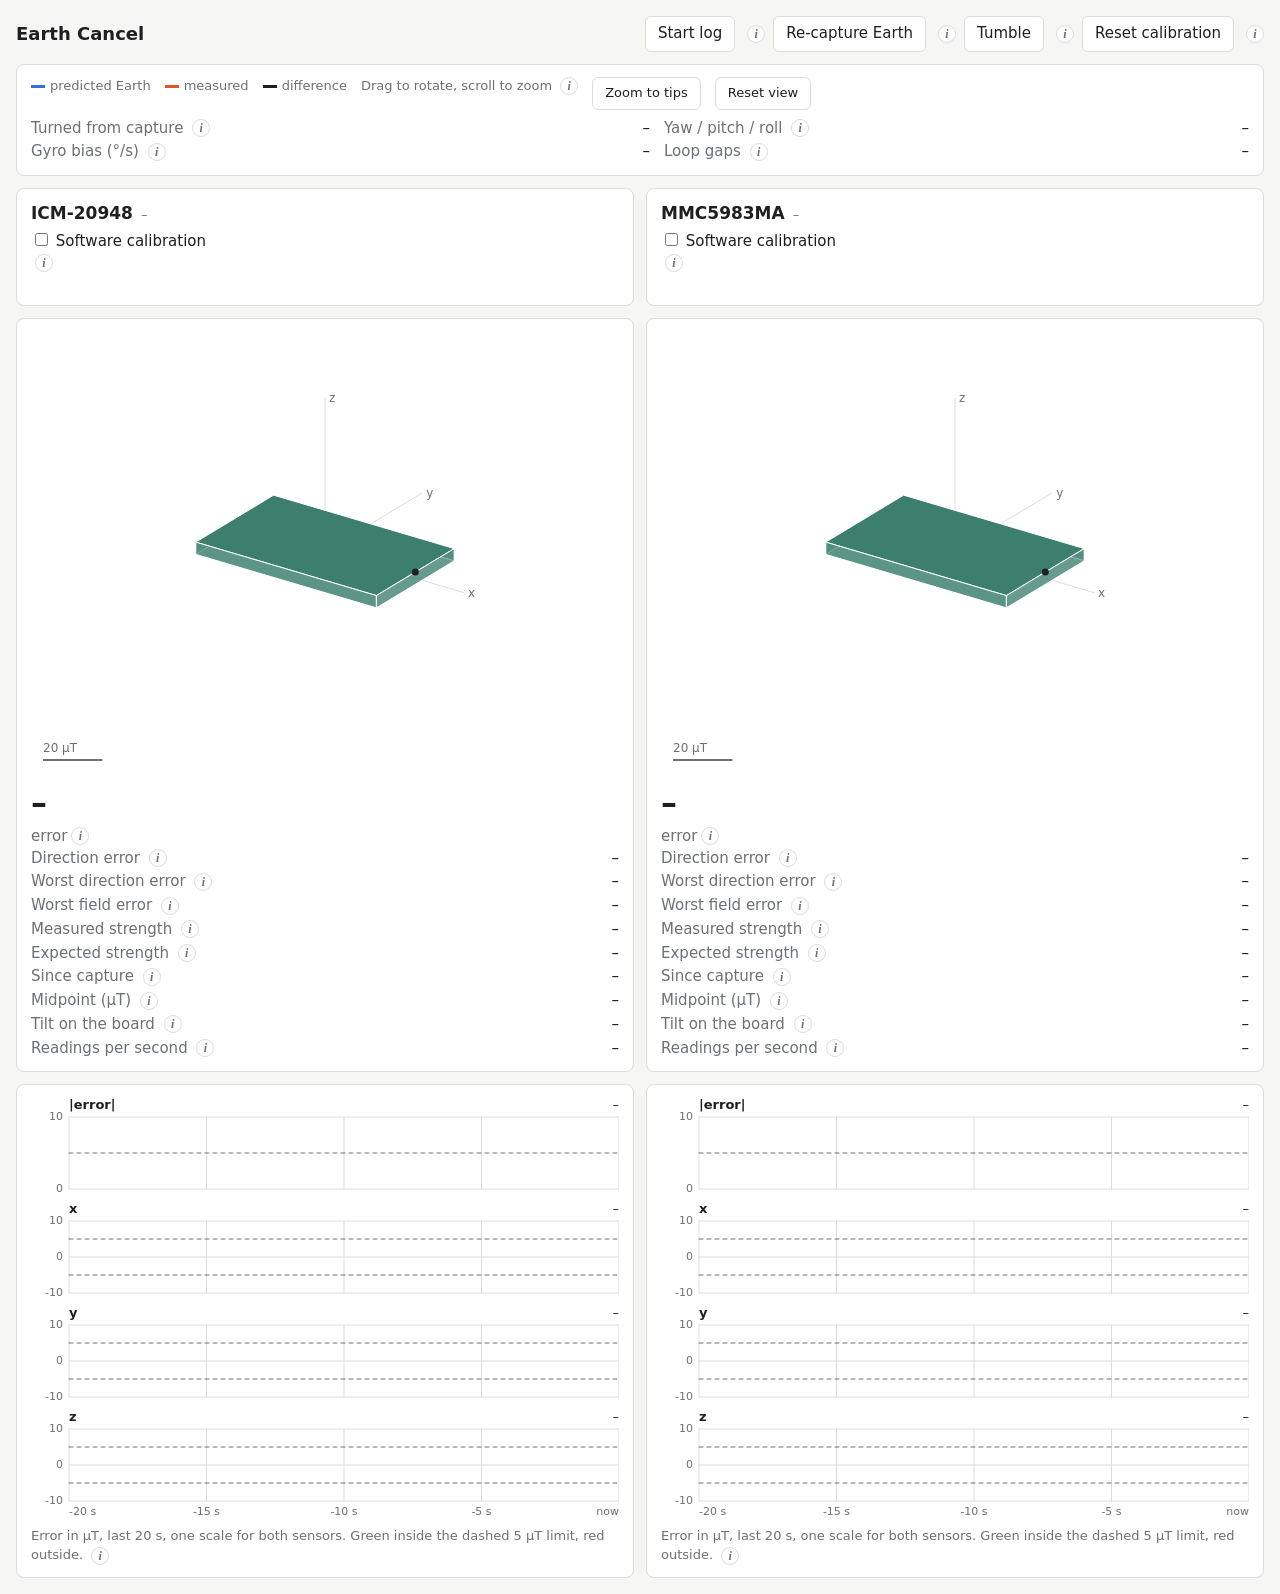
==== prototyping/earth-cancel/page/index.html @ e189b97b "Move IMU tooling under prototyping/ and add earth-cancel, em-driver, em-localizer, em-steady Snapsho" ====
<!doctype html>
<html lang="en">
<head>
<meta charset="utf-8">
<meta name="viewport" content="width=device-width, initial-scale=1">
<title>Earth Cancel</title>
<link rel="stylesheet" href="style.css">
</head>
<body>
<main>
  <header>
    <h1>Earth Cancel</h1><span class="sp"></span>
    <span id="logstat"></span><a id="loglink" target="_blank"></a>
    <button id="log">Start log</button><button class="info" data-info="log"></button>
    <button id="capture">Re-capture Earth</button><button class="info" data-info="capture"></button>
    <button id="tumble">Tumble</button><button class="info" data-info="tumble"></button>
    <button id="reset">Reset calibration</button><button class="info" data-info="reset"></button>
  </header>
  <div class="card" id="tumblecard">
    <strong>Tumble</strong>
    <p>Slowly turn the board through every direction, each face up and down, in one spot, for 20&ndash;30 s. Finish unlocks when both sensors are ready. <button class="info" data-info="sweep"></button></p>
    <button class="primary" id="tumblefinish">Finish</button>
    <button id="tumblecancel">Cancel</button>
  </div>
  <div class="card shared">
    <div class="legend">
      <span><i style="background:var(--pred)"></i>predicted Earth</span>
      <span><i style="background:var(--meas)"></i>measured</span>
      <span><i style="background:var(--ink)"></i>difference</span>
      <span>Drag to rotate, scroll to zoom <button class="info" data-info="view"></button></span>
      <button id="tips">Zoom to tips</button>
      <button id="resetview">Reset view</button>
    </div>
    <dl>
      <dt>Turned from capture <button class="info" data-info="turned"></button></dt><dd id="turn">&ndash;</dd>
      <dt>Yaw / pitch / roll <button class="info" data-info="facing"></button></dt><dd id="ypr">&ndash;</dd>
      <dt>Gyro bias (&deg;/s) <button class="info" data-info="bias"></button></dt><dd id="bias">&ndash;</dd>
      <dt>Loop gaps <button class="info" data-info="gaps"></button></dt><dd id="gaps">&ndash;</dd>
    </dl>
  </div>
  <div id="sides"></div>
</main>
<template id="side">
  <section class="side">
    <div class="card">
      <h2 class="sidename"></h2><span class="rate">&ndash;</span>
      <label class="calswitch"><input type="checkbox" class="usecal"> Software calibration</label><button class="info" data-info="usecal"></button>
      <div class="status"></div>
    </div>
    <div class="card tumble">
      <div class="meter"><div class="tumblebar"></div></div>
      <p class="tumbleinfo"></p>
      <canvas class="sweep"></canvas>
    </div>
    <div class="card result">
      <div class="resultverdict"></div><button class="info" data-info="match"></button>
      <div class="resultnote"></div>
      <div class="unit">All values in &micro;T, except Correction.</div>
      <table>
        <thead><tr><th>Direction</th><th>Lowest<button class="info" data-info="lowest"></button></th><th>Highest<button class="info" data-info="highest"></button></th><th>Midpoint<button class="info" data-info="midpoint"></button></th><th>Half the swing<button class="info" data-info="halfswing"></button></th><th>Correction<button class="info" data-info="correction"></button></th></tr></thead>
        <tbody class="resultrows"></tbody>
      </table>
    </div>
    <div class="card">
      <canvas class="view"></canvas>
      <div class="big">&ndash;</div>
      <div class="verdict">error</div><button class="info" data-info="error"></button>
      <dl>
        <dt>Direction error <button class="info" data-info="direction"></button></dt><dd class="deg">&ndash;</dd>
        <dt>Worst direction error <button class="info" data-info="worstdirection"></button></dt><dd class="peakdeg">&ndash;</dd>
        <dt>Worst field error <button class="info" data-info="worst"></button></dt><dd class="peak">&ndash;</dd>
        <dt>Measured strength <button class="info" data-info="measured"></button></dt><dd class="mm">&ndash;</dd>
        <dt>Expected strength <button class="info" data-info="predicted"></button></dt><dd class="pm">&ndash;</dd>
        <dt>Since capture <button class="info" data-info="age"></button></dt><dd class="age">&ndash;</dd>
        <dt>Midpoint (&micro;T) <button class="info" data-info="midpointreadout"></button></dt><dd class="off">&ndash;</dd>
        <dt>Tilt on the board <button class="info" data-info="tilt"></button></dt><dd class="tilt">&ndash;</dd>
        <dt>Readings per second <button class="info" data-info="rate"></button></dt><dd class="ratenum">&ndash;</dd>
      </dl>
    </div>
    <div class="card">
      <div class="traces">
        <canvas class="trace-size"></canvas>
        <canvas class="trace-x"></canvas>
        <canvas class="trace-y"></canvas>
        <canvas class="trace-z"></canvas>
      </div>
      <div class="legend"><span>Error in &micro;T, last 20 s, one scale for both sensors. Green inside the dashed 5 &micro;T limit, red outside. <button class="info" data-info="chart"></button></span></div>
    </div>
  </section>
</template>
<script src="draw.js"></script>
<script src="sides.js"></script>
<script src="board_view.js"></script>
<script src="sweep_view.js"></script>
<script src="chart.js"></script>
<script src="app.js"></script>
<script src="info.js"></script>
</body>
</html>
---- prototyping/earth-cancel/page/style.css ----
:root { --bg:#f6f6f4; --card:#fff; --ink:#1d1f21; --dim:#6b7075; --line:#dcdcd8;
        --pred:#2f6fde; --meas:#d9572b; --good:#1b8a52; --bad:#c62f2f;
        --trace:#2f6fde; --board:#3d7f6e; --patch:#c9c9c4; }
@media (prefers-color-scheme: dark) {
  :root { --bg:#141618; --card:#1e2124; --ink:#e8e9ea; --dim:#99a0a6; --line:#34383c;
          --pred:#6ea0f5; --meas:#f08a5f; --good:#46c288; --bad:#ef6a6a;
          --trace:#6ea0f5; --board:#4f9c88; --patch:#6c7175; }
}
* { box-sizing:border-box; }
body { margin:0; padding:16px; background:var(--bg); color:var(--ink);
       font:15px/1.45 system-ui,sans-serif; }
main { max-width:1320px; margin:0 auto; display:grid; gap:12px; grid-template-columns:minmax(0,1fr); }
#sides { display:grid; gap:12px; grid-template-columns:repeat(2,minmax(0,1fr)); }
.side { display:flex; flex-direction:column; gap:12px; min-width:0; }
.side h2 { display:inline; font-size:17px; margin:0; }
.rate, .status { color:var(--dim); font-size:13px; }
.rate { margin-left:8px; }
.status { min-height:1.4em; }
.card { background:var(--card); border:1px solid var(--line); border-radius:8px; padding:12px 14px; }
.wide { grid-column:1 / -1; }
h1 { font-size:18px; margin:0; }
header { grid-column:1 / -1; display:flex; flex-wrap:wrap; gap:8px; align-items:center; }
header .sp { flex:1; }
button { font:inherit; padding:6px 12px; border:1px solid var(--line); border-radius:6px;
         background:var(--card); color:var(--ink); cursor:pointer; }
button.primary { background:var(--pred); border-color:var(--pred); color:#fff; }
button:disabled { opacity:.5; cursor:default; }
canvas { display:block; width:100%; }
.view { aspect-ratio:4/3; cursor:grab; touch-action:none; margin-bottom:8px; }
.view:active { cursor:grabbing; }
.viewbar { display:flex; flex-wrap:wrap; gap:8px; align-items:center; margin-top:8px; color:var(--dim); font-size:13px; }
.viewbar span { flex:1; min-width:150px; }
.traces canvas { height:96px; margin-bottom:8px; }
.traces canvas:last-child { height:110px; }
#logstat { color:var(--dim); font-size:13px; }
#loglink { color:var(--trace); font-size:13px; }
.big { font-size:32px; font-weight:600; font-variant-numeric:tabular-nums; }
.verdict { color:var(--dim); margin-bottom:8px; }
.good { color:var(--good); } .bad { color:var(--bad); }
dl { display:grid; grid-template-columns:auto 1fr; gap:2px 14px; margin:0; }
dt { color:var(--dim); } dd { margin:0; text-align:right; font-variant-numeric:tabular-nums; }
.legend { display:flex; flex-wrap:wrap; gap:14px; color:var(--dim); font-size:13px; }
.legend i { display:inline-block; width:14px; height:3px; margin-right:5px; vertical-align:middle; }
.info { width:18px; height:18px; padding:0; margin-left:4px; border-radius:50%; font:italic 600 12px/16px Georgia,serif;
        color:var(--dim); vertical-align:middle; touch-action:manipulation; }
#infotip { display:none; position:fixed; z-index:10; max-width:min(300px, calc(100vw - 16px)); padding:8px 10px;
           background:var(--ink); color:var(--bg); border-radius:6px; font-size:13px; line-height:1.4; }
.resultverdict { display:inline; }
.verdict { display:inline; }
#tumblecard, .tumble, .result { display:none; }
.shared dl { grid-template-columns:auto 1fr auto 1fr; margin-top:8px; }
#tumblecard p, .tumble p { margin:6px 0; }
.sweep { aspect-ratio:1; max-width:420px; margin:8px auto; cursor:grab; touch-action:none; }
.sweep:active { cursor:grabbing; }
.meter { height:10px; border-radius:5px; background:var(--line); overflow:hidden; }
.tumblebar { height:100%; width:0; background:var(--trace); }
.tumblebar.ok { background:var(--good); }
.resultverdict { font-size:18px; font-weight:600; }
.unit { color:var(--dim); font-size:13px; margin-bottom:4px; }
.resultnote { color:var(--dim); margin-bottom:8px; }
table { border-collapse:collapse; width:100%; font-variant-numeric:tabular-nums; }
th, td { text-align:right; padding:3px 6px; border-top:1px solid var(--line); }
th { color:var(--dim); font-weight:400; }
th:first-child, td:first-child { text-align:left; }
.calswitch { display:block; margin-top:4px; }
@media (max-width:820px) { #sides { grid-template-columns:minmax(0,1fr); } .shared dl { grid-template-columns:auto 1fr; } }
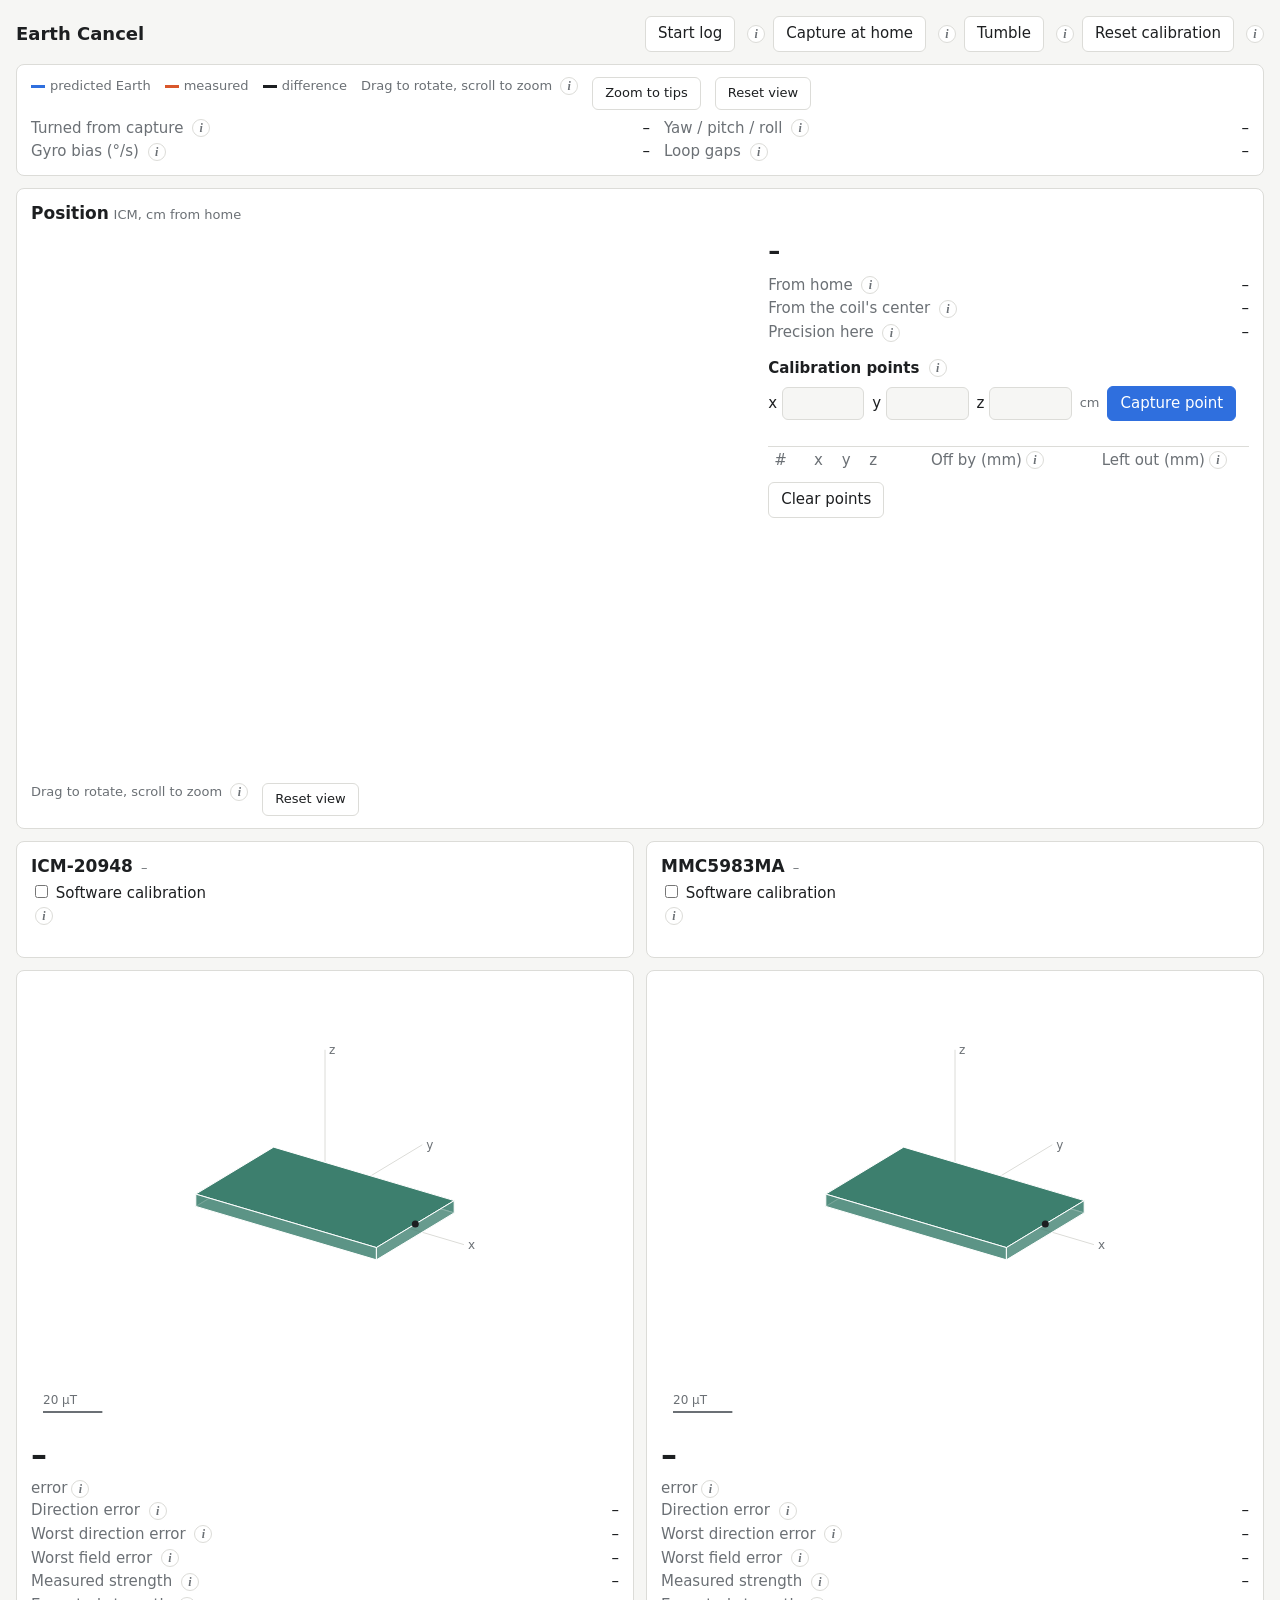
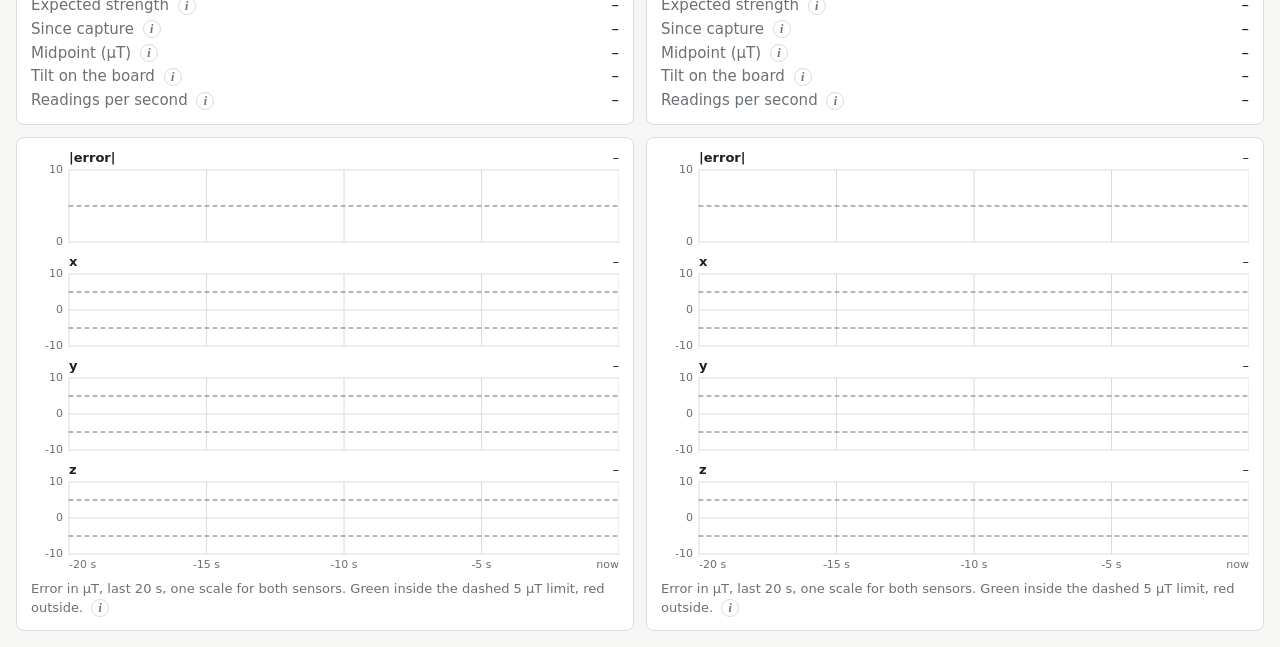
==== commit 538d765a: "added a first attempt at position tracking" ====
--- a/prototyping/earth-cancel/page/index.html
+++ b/prototyping/earth-cancel/page/index.html
@@ -12,7 +12,7 @@
     <h1>Earth Cancel</h1><span class="sp"></span>
     <span id="logstat"></span><a id="loglink" target="_blank"></a>
     <button id="log">Start log</button><button class="info" data-info="log"></button>
-    <button id="capture">Re-capture Earth</button><button class="info" data-info="capture"></button>
+    <button id="capture">Capture at home</button><button class="info" data-info="capture"></button>
     <button id="tumble">Tumble</button><button class="info" data-info="tumble"></button>
     <button id="reset">Reset calibration</button><button class="info" data-info="reset"></button>
   </header>
@@ -37,6 +37,42 @@
       <dt>Gyro bias (&deg;/s) <button class="info" data-info="bias"></button></dt><dd id="bias">&ndash;</dd>
       <dt>Loop gaps <button class="info" data-info="gaps"></button></dt><dd id="gaps">&ndash;</dd>
     </dl>
+  </div>
+  <div class="card" id="poscard">
+    <h2>Position</h2> <span class="hint">ICM, cm from home</span>
+    <div class="posgrid">
+      <div>
+        <canvas id="posview"></canvas>
+        <div class="legend">
+          <span>Drag to rotate, scroll to zoom <button class="info" data-info="posview"></button></span>
+          <button id="posreset">Reset view</button>
+        </div>
+      </div>
+      <div>
+        <div class="big" id="posxyz">&ndash;</div>
+        <dl>
+          <dt>From home <button class="info" data-info="posfrom"></button></dt><dd id="posfromhome">&ndash;</dd>
+          <dt>From the coil's center <button class="info" data-info="poscoil"></button></dt><dd id="posfromcoil">&ndash;</dd>
+          <dt>Precision here <button class="info" data-info="posprecision"></button></dt><dd id="posprec">&ndash;</dd>
+        </dl>
+        <h3>Calibration points <button class="info" data-info="calpoints"></button></h3>
+        <div class="calentry">
+          <label>x <input id="calx" type="number" step="0.5" inputmode="decimal"></label>
+          <label>y <input id="caly" type="number" step="0.5" inputmode="decimal"></label>
+          <label>z <input id="calz" type="number" step="0.5" inputmode="decimal"></label>
+          <span class="hint">cm</span>
+          <button class="primary" id="calcapture">Capture point</button>
+          <button id="calcancel">Cancel</button>
+        </div>
+        <div class="hint" id="calstatus"></div>
+        <table>
+          <thead><tr><th>#</th><th>x</th><th>y</th><th>z</th><th>Off by (mm)<button class="info" data-info="offby"></button></th><th>Left out (mm)<button class="info" data-info="leftout"></button></th><th></th></tr></thead>
+          <tbody id="calrows"></tbody>
+        </table>
+        <p class="hint" id="coilsummary"></p>
+        <button id="calclear">Clear points</button>
+      </div>
+    </div>
   </div>
   <div id="sides"></div>
 </main>
@@ -93,6 +129,7 @@
 <script src="board_view.js"></script>
 <script src="sweep_view.js"></script>
 <script src="chart.js"></script>
+<script src="position_view.js"></script>
 <script src="app.js"></script>
 <script src="info.js"></script>
 </body>
--- a/prototyping/earth-cancel/page/style.css
+++ b/prototyping/earth-cancel/page/style.css
@@ -1,10 +1,10 @@
 :root { --bg:#f6f6f4; --card:#fff; --ink:#1d1f21; --dim:#6b7075; --line:#dcdcd8;
         --pred:#2f6fde; --meas:#d9572b; --good:#1b8a52; --bad:#c62f2f;
-        --trace:#2f6fde; --board:#3d7f6e; --patch:#c9c9c4; }
+        --trace:#2f6fde; --board:#3d7f6e; --patch:#c9c9c4; --coil:#b8733a; }
 @media (prefers-color-scheme: dark) {
   :root { --bg:#141618; --card:#1e2124; --ink:#e8e9ea; --dim:#99a0a6; --line:#34383c;
           --pred:#6ea0f5; --meas:#f08a5f; --good:#46c288; --bad:#ef6a6a;
-          --trace:#6ea0f5; --board:#4f9c88; --patch:#6c7175; }
+          --trace:#6ea0f5; --board:#4f9c88; --patch:#6c7175; --coil:#d39a63; }
 }
 * { box-sizing:border-box; }
 body { margin:0; padding:16px; background:var(--bg); color:var(--ink);
@@ -64,3 +64,18 @@
 th:first-child, td:first-child { text-align:left; }
 .calswitch { display:block; margin-top:4px; }
 @media (max-width:820px) { #sides { grid-template-columns:minmax(0,1fr); } .shared dl { grid-template-columns:auto 1fr; } }
+#poscard h2 { display:inline; font-size:17px; margin:0; }
+#poscard h3 { font-size:15px; margin:14px 0 6px; }
+.hint { color:var(--dim); font-size:13px; }
+.posgrid { display:grid; gap:16px; grid-template-columns:minmax(0,3fr) minmax(0,2fr); margin-top:8px; }
+#posview { aspect-ratio:4/3; cursor:grab; touch-action:none; margin-bottom:8px; }
+#posview:active { cursor:grabbing; }
+#posxyz { font-size:24px; margin-bottom:6px; white-space:pre; }
+.calentry { display:flex; flex-wrap:wrap; gap:8px; align-items:center; margin-bottom:6px; }
+.calentry input { width:5.5em; font:inherit; padding:5px 6px; border:1px solid var(--line); border-radius:6px;
+                  background:var(--bg); color:var(--ink); }
+#calcancel { display:none; }
+#calstatus { min-height:1.4em; }
+#coilsummary { margin:8px 0; }
+button.remove { padding:0 8px; }
+@media (max-width:820px) { .posgrid { grid-template-columns:minmax(0,1fr); } }
